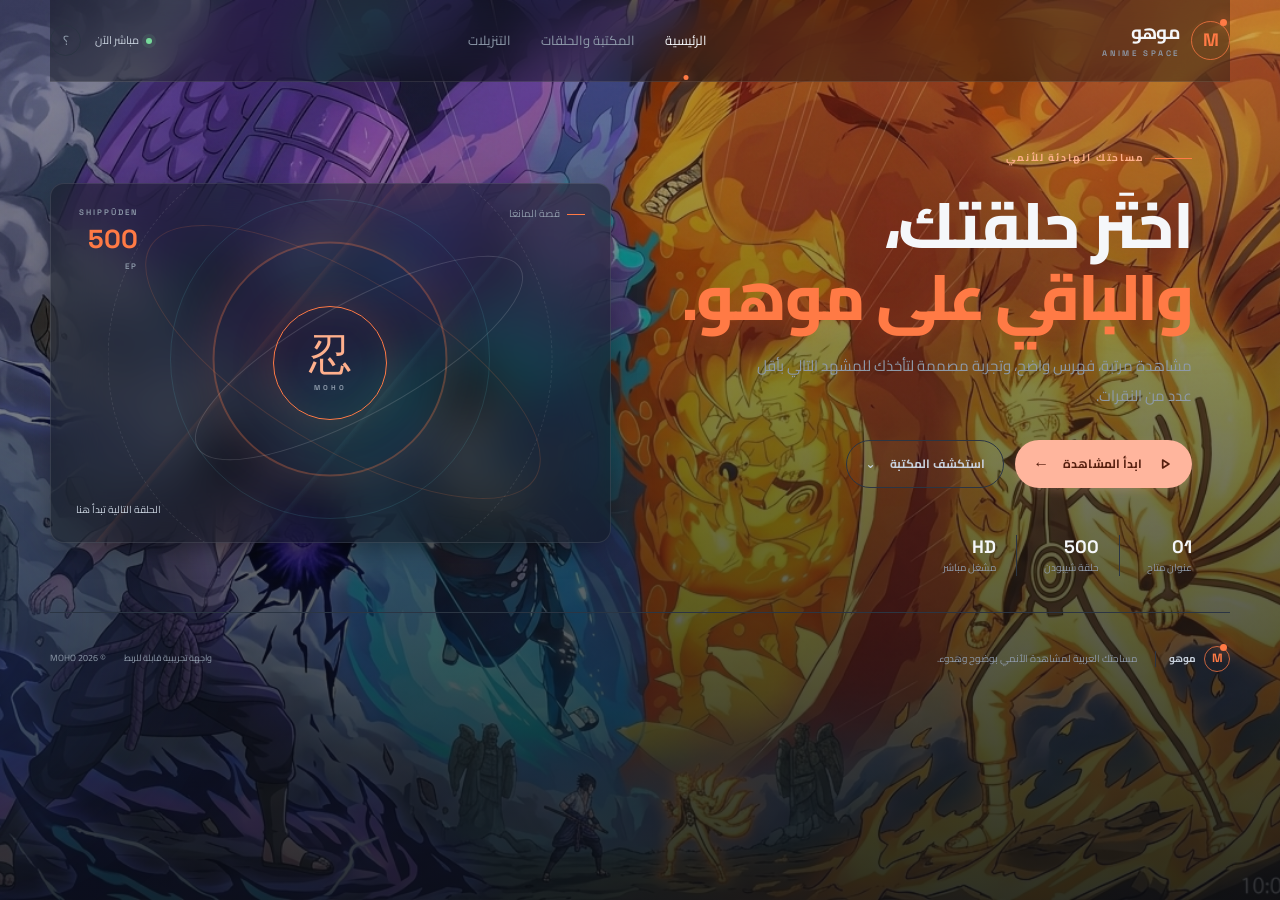
==== index.html @ d2ab6ce7 "v1" ====
<!doctype html>
<html lang="ar" dir="rtl">
<head>
  <meta charset="UTF-8">
  <meta name="viewport" content="width=device-width, initial-scale=1.0">
  <meta name="theme-color" content="#0c0f14">
  <meta name="description" content="موهو — مساحة عربية سريعة لمشاهدة ناروتو شيبودن وتنظيم حلقات الأنمي.">
  <title>موهو | بوابة الأنمي</title>
  <link rel="preconnect" href="https://fonts.googleapis.com">
  <link rel="preconnect" href="https://fonts.gstatic.com" crossorigin>
  <link href="https://fonts.googleapis.com/css2?family=Cairo:wght@400;500;600;700;800&family=Space+Grotesk:wght@500;600;700&family=Material+Symbols+Rounded:opsz,wght,FILL,GRAD@20..48,300..700,0..1,0..1&display=swap" rel="stylesheet">
  <link rel="stylesheet" href="/styles.css">
  <link rel="icon" href="/favicon.jpg" type="image/jpeg">
</head>
<body>
  <div class="ambient ambient-one"></div>
  <div class="ambient ambient-two"></div>

  <header class="topbar shell">
    <a class="brand" href="/" aria-label="موهو الرئيسية">
      <span class="brand-mark"><span>M</span></span>
      <span class="brand-copy"><strong>موهو</strong><small>ANIME SPACE</small></span>
    </a>
    <nav class="nav-links" aria-label="التنقل الرئيسي">
      <a class="active" href="/">الرئيسية</a>
      <a href="/episodes.html">المكتبة والحلقات</a>
      <a href="/downloads.html">التنزيلات</a>
    </nav>
    <div class="top-actions">
      <span class="live-dot"><i></i> مباشر الآن</span>
      <button class="icon-button" id="themeHint" type="button" aria-label="معلومات عن النسخة">؟</button>
    </div>
  </header>

  <main id="top">
    <section class="hero shell" id="home">
      <div class="hero-copy">
        <div class="eyebrow"><span class="eyebrow-line"></span> مساحتك الهادئة للأنمي</div>
        <h1>اختَر حلقتك،<br><em>والباقي على موهو.</em></h1>
        <p>مشاهدة مرتبة، فهرس واضح، وتجربة مصممة لتأخذك للمشهد التالي بأقل عدد من النقرات.</p>
        <div class="hero-actions">
          <button class="button button-primary" id="startWatching"><span class="material-symbols-rounded">play_arrow</span><span>ابدأ المشاهدة</span><b>←</b></button>
          <a class="button button-ghost" href="/episodes.html#catalog"><span>استكشف المكتبة</span><b>⌄</b></a>
        </div>
        <div class="hero-meta">
          <div><strong>01</strong><span>عنوان متاح</span></div>
          <div><strong>500</strong><span>حلقة شيبودن</span></div>
          <div><strong>HD</strong><span>مشغل مباشر</span></div>
        </div>
      </div>
      <div class="hero-art" aria-label="زخرفة بصرية لموهو">
        <div class="sun-ring ring-a"></div><div class="sun-ring ring-b"></div><div class="sun-ring ring-c"></div>
        <div class="hero-orbit orbit-one"></div><div class="hero-orbit orbit-two"></div>
        <div class="hero-emblem"><span>忍</span><small>MOHO</small></div>
        <div class="art-label label-top">قصة المانغا</div>
        <div class="art-label label-bottom">الحلقة التالية تبدأ هنا</div>
        <div class="art-stamp">SHIPPŪDEN<br><b>500</b> EP</div>
      </div>
    </section>
  </main>

  <footer class="footer shell"><div class="footer-brand"><span class="brand-mark small"><span>M</span></span><strong>موهو</strong></div><p>مساحتك العربية لمشاهدة الأنمي بوضوح وهدوء.</p><div class="footer-meta"><span>واجهة تجريبية قابلة للربط</span><span>© 2026 MOHO</span></div></footer>
  <div class="toast" id="toast" role="status" aria-live="polite"></div>
  <script src="/app.js" defer></script>
</body>
</html>
---- styles.css ----
:root{--bg:#090c11;--surface:#11161f;--surface-2:#171e29;--surface-3:#202a37;--line:#2b3543;--text:#f5f7fa;--muted:#8e9aaa;--soft:#c7d0dc;--orange:#ff7a45;--orange-2:#ffb08d;--cyan:#67dce5;--green:#77db9b;--font:'Cairo',system-ui,sans-serif;--eng:'Space Grotesk',sans-serif}*{box-sizing:border-box}html{scroll-behavior:smooth}body{margin:0;min-width:320px;background:var(--bg);color:var(--text);font-family:var(--font);line-height:1.6;overflow-x:hidden}body:before{content:'';position:fixed;inset:0;pointer-events:none;background-image:linear-gradient(rgba(9,12,17,0.85),rgba(9,12,17,0.92)),url('/bg.jpg');background-size:cover;background-position:center;z-index:-2}.episode-card.watched{border-color:rgba(119,219,155,.3)}.episode-card.watched .ep-play{color:var(--green)}.ambient{position:fixed;pointer-events:none;filter:blur(80px);opacity:.22;z-index:-1}.ambient-one{width:460px;height:460px;top:-230px;right:-130px;background:var(--orange);border-radius:50%}.ambient-two{width:380px;height:380px;bottom:10%;left:-260px;background:#3657a4;border-radius:50%}.shell{width:min(1180px,calc(100% - 48px));margin-inline:auto}.topbar{height:82px;display:flex;align-items:center;justify-content:space-between;border-bottom:1px solid rgba(255,255,255,.08);position:relative;z-index:4}.brand{color:var(--text);display:flex;align-items:center;gap:11px;text-decoration:none}.brand-mark{width:39px;height:39px;border:1px solid rgba(255,122,69,.75);border-radius:50%;display:grid;place-items:center;position:relative;color:var(--orange);font-family:var(--eng);font-weight:700;font-size:18px}.brand-mark:after{content:'';position:absolute;width:7px;height:7px;border-radius:50%;background:var(--orange);top:-3px;right:2px;box-shadow:0 0 15px var(--orange)}.brand-copy{display:flex;flex-direction:column;line-height:1.05}.brand-copy strong{font-size:19px;letter-spacing:-.7px}.brand-copy small{font:600 8px var(--eng);letter-spacing:2.6px;color:var(--muted);margin-top:5px}.nav-links{display:flex;gap:30px;align-items:center;margin-right:80px}.nav-links a{color:var(--muted);font-size:13px;text-decoration:none;transition:.2s}.nav-links a:hover,.nav-links a.active{color:var(--text)}.nav-links a.active{position:relative}.nav-links a.active:after{content:'';position:absolute;bottom:-29px;left:50%;width:5px;height:5px;transform:translateX(-50%);background:var(--orange);border-radius:50%;box-shadow:0 0 12px var(--orange)}.top-actions{display:flex;gap:14px;align-items:center}.live-dot{font-size:11px;color:var(--soft);display:flex;gap:7px;align-items:center}.live-dot i,.tiny-live i,.availability i,.playing-dot{width:6px;height:6px;background:var(--green);display:inline-block;border-radius:50%;box-shadow:0 0 0 4px rgba(119,219,155,.1)}.icon-button{width:31px;height:31px;background:transparent;color:var(--muted);border:1px solid var(--line);border-radius:50%;font-family:var(--font);cursor:pointer}.hero{display:grid;grid-template-columns:1.02fr .98fr;min-height:490px;align-items:center;padding:68px 0 36px;gap:36px}.hero-copy{padding-right:38px}.eyebrow,.section-kicker{font-size:10px;letter-spacing:1.9px;text-transform:uppercase;color:var(--orange-2);font-weight:700}.eyebrow{display:flex;align-items:center;gap:10px}.eyebrow-line{height:1px;width:37px;background:var(--orange)}h1,h2,h3,p{margin:0}h1{font-size:clamp(42px,5vw,69px);line-height:1.13;letter-spacing:-2.2px;margin:23px 0 17px;font-weight:800}h1 em{font-style:normal;color:var(--orange);text-shadow:0 0 30px rgba(255,122,69,.18)}.hero-copy>p{max-width:445px;color:var(--muted);font-size:15px;line-height:2;margin-bottom:29px}.hero-actions{display:flex;gap:11px;align-items:center}.button{font-family:var(--font);border:0;border-radius:8px;cursor:pointer;text-decoration:none;display:inline-flex;align-items:center;justify-content:center;gap:14px;min-height:44px;padding:0 18px;font-size:12px;font-weight:700;transition:transform .18s,border-color .18s,background .18s,color .18s}.button:hover{transform:translateY(-2px)}.button-primary{background:var(--orange);color:#21120d;box-shadow:0 8px 20px rgba(255,122,69,.18)}.button-primary:hover{background:#ff9567}.button-primary b{font-size:16px;font-family:Arial;font-weight:400}.button-ghost{color:var(--soft);border:1px solid var(--line);background:rgba(255,255,255,.025)}.button-ghost:hover{border-color:var(--soft);color:var(--text)}.hero-meta{display:flex;gap:27px;margin-top:47px}.hero-meta div{display:flex;flex-direction:column;gap:2px;border-right:1px solid var(--line);padding-right:20px}.hero-meta div:first-child{border-right:0;padding-right:0}.hero-meta strong{font:700 18px var(--eng);color:var(--text)}.hero-meta span{font-size:10px;color:var(--muted)}.hero-art{height:360px;position:relative;overflow:hidden;border-radius:14px;background:radial-gradient(circle at 55% 44%,rgba(255,122,69,.16),transparent 20%),linear-gradient(135deg,#111923,#0b1017 70%);border:1px solid var(--line)}.hero-art:before{content:'';position:absolute;inset:0;background:linear-gradient(130deg,transparent 40%,rgba(255,122,69,.08) 40.2%,transparent 41%,transparent 59%,rgba(103,220,229,.05) 59.2%,transparent 60%)}.sun-ring{position:absolute;border-radius:50%;border:1px solid rgba(255,122,69,.3);left:50%;top:49%;transform:translate(-50%,-50%)}.ring-a{width:235px;height:235px;border-width:2px;box-shadow:0 0 45px rgba(255,122,69,.12)}.ring-b{width:320px;height:320px;border-color:rgba(103,220,229,.12)}.ring-c{width:445px;height:445px;border-style:dashed;border-color:rgba(255,255,255,.09)}.hero-orbit{position:absolute;border:1px solid rgba(255,255,255,.14);border-radius:50%;transform:rotate(-29deg)}.orbit-one{width:370px;height:112px;left:22%;top:33%}.orbit-two{width:450px;height:170px;left:12%;top:26%;transform:rotate(31deg);border-color:rgba(255,122,69,.16)}.hero-emblem{position:absolute;left:50%;top:50%;transform:translate(-50%,-50%);width:114px;height:114px;border-radius:50%;border:1px solid var(--orange);display:flex;flex-direction:column;align-items:center;justify-content:center;box-shadow:0 0 45px rgba(255,122,69,.18),inset 0 0 30px rgba(255,122,69,.06)}.hero-emblem span{font-size:43px;color:var(--orange-2);line-height:1;font-family:serif}.hero-emblem small{font:700 7px var(--eng);letter-spacing:3px;color:var(--muted);margin-top:7px}.art-label,.art-stamp{position:absolute;color:var(--muted);font-size:10px}.label-top{top:22px;right:25px}.label-top:before{content:'';display:inline-block;width:18px;height:1px;background:var(--orange);vertical-align:middle;margin-left:7px}.label-bottom{bottom:24px;left:25px;color:var(--soft)}.art-stamp{left:28px;top:22px;font:600 8px var(--eng);letter-spacing:2px;line-height:1.6;color:var(--muted)}.art-stamp b{font-size:26px;letter-spacing:0;color:var(--orange);display:block}.series-strip{padding:21px 0 42px}.section-heading{display:flex;align-items:flex-end;justify-content:space-between;gap:18px;margin-bottom:18px}.compact-heading{align-items:center}.section-heading h2{font-size:23px;margin-top:6px;letter-spacing:-.7px}.section-heading h2 span{font-weight:400;color:var(--muted)}.heading-note{font-size:11px;color:var(--muted)}.heading-note b{display:inline-block;width:6px;height:6px;background:var(--green);border-radius:50%;margin-right:6px}.series-grid{display:grid;grid-template-columns:repeat(3,1fr);gap:11px}.series-card{display:grid;grid-template-columns:42px 38px 1fr auto 24px;align-items:center;gap:12px;min-height:84px;padding:15px 14px;border-radius:10px;border:1px solid var(--line);background:rgba(17,22,31,.82);position:relative;overflow:hidden;transition:.2s}.series-card:before{content:'';position:absolute;inset:0;background:linear-gradient(110deg,transparent,rgba(255,255,255,.03),transparent);transform:translateX(100%);transition:.5s}.series-card:hover:before{transform:translateX(-100%)}.series-card.selected{border-color:rgba(255,122,69,.65);background:linear-gradient(115deg,rgba(255,122,69,.11),rgba(17,22,31,.92) 56%)}.series-number{font:600 12px var(--eng);color:var(--muted)}.series-symbol{width:35px;height:35px;border-radius:8px;display:grid;place-items:center;color:#bcc9d8;background:#1e2835;font:700 16px var(--eng)}.series-symbol.orange{background:rgba(255,122,69,.16);color:var(--orange)}.series-symbol.cyan{background:rgba(103,220,229,.13);color:var(--cyan)}.series-info h3{font-size:14px;margin:0 0 3px}.series-info p{font-size:10px;color:var(--muted)}.status-pill{font-size:9px;padding:3px 8px;border-radius:20px;white-space:nowrap}.status-pill.ready{color:var(--green);background:rgba(119,219,155,.08)}.status-pill.muted{color:#8390a0;background:rgba(131,144,160,.09)}.card-arrow{border:0;background:none;color:var(--muted);font-size:18px;cursor:pointer;padding:4px}.selected .card-arrow{color:var(--orange)}.watch-layout{display:grid;grid-template-columns:minmax(0,1fr) 292px;gap:28px;padding:12px 0 88px}.availability{font-size:10px;color:var(--green);display:flex;gap:8px;align-items:center}.player-card{border:1px solid var(--line);border-radius:12px;background:#0f141c;overflow:hidden;box-shadow:0 24px 60px rgba(0,0,0,.25)}.player-topline{height:45px;display:flex;align-items:center;justify-content:space-between;padding:0 17px;border-bottom:1px solid rgba(255,255,255,.07);font-size:10px;color:var(--muted)}.playing-label{display:flex;align-items:center;gap:8px;color:var(--soft)}.playing-dot{background:var(--orange);box-shadow:0 0 0 4px rgba(255,122,69,.1)}.quality-label{font:600 10px var(--eng);letter-spacing:1px}.video-frame{aspect-ratio:16/9;background:#070a0f;position:relative;display:flex;align-items:center;justify-content:center}.video-frame video{width:100%;height:100%;display:block;object-fit:contain}.video-overlay{position:absolute;inset:0;display:flex;flex-direction:column;justify-content:center;align-items:center;gap:14px;background:linear-gradient(180deg,rgba(7,10,15,.05),rgba(7,10,15,.55));pointer-events:auto;transition:opacity .25s}.video-overlay.hidden{opacity:0;pointer-events:none}.play-orb{width:54px;height:54px;border:1px solid rgba(255,122,69,.7);border-radius:50%;display:grid;place-items:center;color:var(--orange);padding-right:2px;box-shadow:0 0 28px rgba(255,122,69,.17)}.video-overlay span{font-size:10px;color:var(--muted)}.player-info-row{display:flex;justify-content:space-between;align-items:center;gap:20px;padding:17px 20px 14px}.mini-overline{font-size:9px;color:var(--orange-2);letter-spacing:1px}.player-info-row h3{font-size:15px;margin:4px 0 4px}.player-info-row h3 span{color:var(--muted);font-weight:400}.player-info-row p{font-size:10px;color:var(--muted)}.player-buttons{display:flex;gap:8px;flex-shrink:0}.button-small{min-height:35px;padding:0 11px;font-size:10px;gap:7px}.button-dark{color:var(--soft);background:var(--surface-3);border:1px solid var(--line)}.player-progress{display:flex;gap:9px;align-items:center;padding:0 20px 17px;color:var(--muted);font:9px var(--eng)}.player-progress>div{height:3px;background:#2a323d;border-radius:3px;flex:1}.player-progress>div i{display:block;width:28%;height:100%;background:var(--orange);border-radius:3px}.catalog-panel{margin-top:26px;border-top:1px solid var(--line);padding-top:23px}.catalog-toolbar{display:flex;gap:12px;align-items:center;margin-bottom:18px}.search-box{height:42px;border:1px solid var(--line);border-radius:8px;background:var(--surface);display:flex;align-items:center;gap:9px;padding:0 12px;flex:1;color:var(--muted)}.search-box>span{font-size:24px;line-height:0;transform:rotate(-20deg)}.search-box input{background:none;border:0;outline:0;color:var(--text);font-family:var(--font);font-size:11px;flex:1;min-width:0}.search-box input::placeholder{color:#697687}.search-box kbd{font:9px var(--eng);padding:2px 5px;border:1px solid var(--line);border-radius:4px;color:var(--muted)}.filter-group{display:flex;gap:4px;background:var(--surface);border:1px solid var(--line);padding:4px;border-radius:8px}.filter-button{background:none;border:0;border-radius:5px;color:var(--muted);font-family:var(--font);font-size:10px;padding:7px 8px;cursor:pointer;white-space:nowrap}.filter-button b{font:9px var(--eng);margin-right:3px;color:#687687}.filter-button.active{background:var(--surface-3);color:var(--text)}.season-row{display:flex;align-items:center;gap:14px;margin-bottom:23px}.season-label{font-size:10px;color:var(--muted);white-space:nowrap}.season-tabs{display:flex;gap:6px;overflow-x:auto;scrollbar-width:none;padding:2px}.season-tabs::-webkit-scrollbar{display:none}.season-tab{border:1px solid var(--line);background:transparent;color:var(--muted);border-radius:6px;min-width:58px;padding:7px 8px;font:10px var(--eng);cursor:pointer;transition:.18s}.season-tab:hover,.season-tab.active{color:var(--orange-2);border-color:rgba(255,122,69,.6);background:rgba(255,122,69,.08)}.episodes-heading{display:flex;align-items:end;justify-content:space-between;margin-bottom:12px}.episodes-heading h3{font-size:14px}.episodes-heading span{font-size:10px;color:var(--muted)}.text-button{border:0;background:none;color:var(--orange-2);font:10px var(--font);cursor:pointer}.episodes-grid{display:grid;grid-template-columns:repeat(3,minmax(0,1fr));gap:8px}.episode-card{min-height:116px;background:var(--surface);border:1px solid var(--line);border-radius:8px;padding:12px;display:flex;flex-direction:column;justify-content:space-between;cursor:pointer;transition:.18s;position:relative}.episode-card:hover,.episode-card.active{border-color:rgba(255,122,69,.75);background:linear-gradient(130deg,rgba(255,122,69,.1),var(--surface))}.episode-card.active:after{content:'يشاهد الآن';position:absolute;top:9px;left:10px;font-size:8px;color:var(--orange-2)}.ep-top{display:flex;justify-content:space-between;align-items:center}.ep-num{font:700 18px var(--eng);color:var(--soft)}.ep-type{font-size:8px;padding:3px 6px;border-radius:4px}.ep-type.canon{color:var(--green);background:rgba(119,219,155,.09)}.ep-type.filler{color:#d4a4f8;background:rgba(194,137,239,.1)}.ep-title{font-size:10px;color:var(--muted);line-height:1.65;margin-top:9px}.ep-bottom{display:flex;justify-content:space-between;align-items:center;margin-top:8px;color:#637082;font-size:9px}.ep-play{font-size:12px;color:var(--orange)}.empty-state{grid-column:1/-1;border:1px dashed var(--line);border-radius:8px;padding:24px;text-align:center;color:var(--muted);font-size:11px}.load-more{width:100%;margin-top:12px;height:38px;border:1px dashed var(--line);background:transparent;color:var(--muted);border-radius:8px;font-family:var(--font);font-size:10px;cursor:pointer;transition:.2s}.load-more:hover{border-color:var(--orange);color:var(--orange-2)}.load-more span{font-size:15px;margin-right:5px}.side-column{display:flex;flex-direction:column;gap:13px;padding-top:38px}.side-card{border:1px solid var(--line);background:rgba(17,22,31,.82);border-radius:11px;padding:17px}.side-card-head{display:flex;justify-content:space-between;align-items:start}.tiny-live{font-size:9px;color:var(--muted);display:flex;gap:7px;align-items:center}.tiny-live i{width:5px;height:5px}.side-card h3{font-size:17px;margin-top:5px}.continue-art{height:114px;border-radius:7px;margin:16px 0 13px;background:linear-gradient(135deg,#2a201e,#12171f 52%,#132b31);position:relative;overflow:hidden;padding:13px}.continue-art:before,.continue-art:after{content:'';position:absolute;border:1px solid rgba(255,122,69,.3);border-radius:50%;width:180px;height:80px;right:-20px;top:18px;transform:rotate(-25deg)}.continue-art:after{width:240px;height:120px;right:-65px;top:2px;border-color:rgba(103,220,229,.18)}.continue-art span{font:700 40px var(--eng);color:var(--orange);position:relative;z-index:1}.continue-art small{font:8px var(--eng);letter-spacing:2px;color:var(--muted);position:absolute;right:13px;top:14px}.continue-art b{position:absolute;right:13px;bottom:13px;font-size:10px;color:var(--soft)}.continue-copy{display:flex;flex-direction:column;gap:5px}.continue-copy strong{font-size:11px}.continue-copy span{font-size:9px;color:var(--muted)}.mini-progress{height:3px;background:#2a323d;border-radius:4px;margin:5px 0 8px}.mini-progress i{display:block;width:54%;height:100%;background:var(--orange);border-radius:4px}.full-button{width:100%;min-height:38px;margin-top:5px;font-size:10px}.download-card{background:linear-gradient(145deg,rgba(103,220,229,.065),rgba(17,22,31,.92) 55%)}.download-card p{font-size:10px;line-height:1.8;color:var(--muted);margin:14px 0}.download-icon{font:700 23px var(--eng);color:var(--cyan);width:35px;height:35px;display:grid;place-items:center;border-radius:8px;background:rgba(103,220,229,.1)}.range-inputs{display:flex;align-items:end;gap:7px;margin-bottom:13px}.range-inputs label{font-size:9px;color:var(--muted);display:flex;flex-direction:column;gap:5px;flex:1}.range-inputs span{font-size:10px;color:var(--muted);padding-bottom:10px}.range-inputs input{width:100%;height:32px;border:1px solid var(--line);border-radius:6px;background:var(--bg);color:var(--text);font:11px var(--eng);padding:0 8px;outline:0}.range-inputs input:focus{border-color:var(--cyan)}.button-outline{color:var(--cyan);border:1px solid rgba(103,220,229,.35);background:rgba(103,220,229,.06)}.button-outline:hover{background:rgba(103,220,229,.13);border-color:var(--cyan)}.download-note{font-size:8px;color:#637082;display:block;margin-top:10px;line-height:1.6}.note-card{padding:18px 18px 16px;background:linear-gradient(135deg,rgba(255,122,69,.09),rgba(17,22,31,.92) 45%)}.quote-mark{font:700 34px Georgia;color:var(--orange);line-height:.7}.note-card p{font-size:11px;line-height:1.9;color:var(--soft);margin:10px 0 17px}.note-author{display:flex;align-items:center;gap:9px}.author-mark{width:27px;height:27px;border-radius:50%;border:1px solid var(--orange);display:grid;place-items:center;color:var(--orange);font:700 12px var(--eng)}.note-author span:last-child{display:flex;flex-direction:column}.note-author strong{font-size:9px}.note-author small{font-size:8px;color:var(--muted)}.footer{border-top:1px solid var(--line);min-height:93px;display:flex;align-items:center;gap:13px;color:var(--muted);font-size:10px}.footer-brand{display:flex;align-items:center;gap:8px;color:var(--soft)}.brand-mark.small{width:26px;height:26px;font-size:12px}.footer>p{padding-right:18px;border-right:1px solid var(--line)}.footer-meta{margin-right:auto;display:flex;gap:18px;font-size:9px}.toast{position:fixed;bottom:22px;left:50%;transform:translate(-50%,20px);opacity:0;pointer-events:none;background:var(--surface-3);border:1px solid var(--orange);color:var(--text);border-radius:8px;padding:9px 15px;font-size:10px;z-index:20;transition:.22s}.toast.show{opacity:1;transform:translate(-50%,0)}@media(max-width:950px){.hero{grid-template-columns:1fr;padding-top:46px}.hero-copy{padding-right:0}.hero-art{height:300px;max-width:640px}.watch-layout{grid-template-columns:1fr}.side-column{display:grid;grid-template-columns:repeat(2,1fr);padding-top:0}.note-card{grid-column:1/-1}.nav-links{margin-right:0}.episodes-grid{grid-template-columns:repeat(4,1fr)}}@media(max-width:680px){.shell{width:min(100% - 28px,1180px)}.topbar{height:70px}.nav-links{display:none}.top-actions{margin-right:auto}.hero{padding:39px 0 30px;min-height:auto}.hero h1{font-size:43px}.hero-copy>p{font-size:13px}.hero-meta{margin-top:32px;gap:14px}.hero-meta div{padding-right:12px}.hero-art{height:240px}.series-grid{grid-template-columns:1fr;gap:8px}.series-card{min-height:72px}.section-heading{align-items:start;flex-direction:column;gap:9px}.section-heading h2{font-size:20px}.watch-layout{padding-bottom:55px}.catalog-toolbar{display:block}.filter-group{margin-top:9px;justify-content:space-between}.filter-button{flex:1}.season-row{align-items:start}.episodes-grid{grid-template-columns:repeat(2,1fr);gap:7px}.episode-card{min-height:111px;padding:10px}.player-info-row{align-items:start;flex-direction:column}.player-buttons{width:100%}.player-buttons .button{flex:1}.side-column{display:flex}.footer{align-items:flex-start;flex-wrap:wrap;padding:22px 0}.footer>p{padding-right:0;border-right:0;width:100%}.footer-meta{margin-right:0;width:100%;justify-content:space-between}.art-label{font-size:8px}}

/* Material 3 layer: tonal surfaces, expressive shape and Google Material Symbols */
:root{color-scheme:dark;--md-primary:#ffb59d;--md-on-primary:#561f0f;--md-surface:#101318;--md-surface-container:#1d1f25;--md-surface-variant:#45474f;--md-outline:#909098;--md-radius-lg:16px;--md-radius-xl:28px}.material-symbols-rounded{font-family:'Material Symbols Rounded';font-weight:normal;font-style:normal;font-size:18px;line-height:1;letter-spacing:normal;text-transform:none;display:inline-block;white-space:nowrap;word-wrap:normal;direction:ltr;font-feature-settings:'liga';-webkit-font-feature-settings:'liga';-webkit-font-smoothing:antialiased;font-variation-settings:'FILL' 0,'wght' 500,'GRAD' 0,'opsz' 24}.button{border-radius:999px;min-height:48px;letter-spacing:.05px}.button-small{min-height:40px}.button-primary{background:var(--md-primary);color:var(--md-on-primary);box-shadow:0 3px 8px rgba(255,181,157,.18)}.button-primary:hover{background:#ffdacc}.button-outline{border-radius:999px;border-color:var(--cyan);background:rgba(103,220,229,.08)}.button:focus-visible,.filter-button:focus-visible,.season-tab:focus-visible,.icon-button:focus-visible{outline:3px solid rgba(255,181,157,.45);outline-offset:2px}.player-card,.side-card,.catalog-panel,.series-card{border-radius:var(--md-radius-lg)}.download-note{display:flex;align-items:flex-start;gap:5px}.download-note .material-symbols-rounded{font-size:14px;color:var(--cyan)}#downloadRange:disabled{opacity:.65;cursor:wait;transform:none}.spin{animation:moho-spin 1s linear infinite}@keyframes moho-spin{to{transform:rotate(360deg)}}@media(max-width:680px){.button{min-height:46px}.button-small{min-height:40px}}

/* Mobile hardening: prevent desktop intrinsic widths from escaping the viewport */
@media (max-width:680px){
  html,body{width:100%;min-width:0;overflow-x:hidden}
  .shell{width:calc(100% - 24px);max-width:100%;min-width:0}
  .topbar{gap:10px;min-width:0}
  .brand-copy small{letter-spacing:1.8px}
  .top-actions{gap:8px;min-width:0}
  .live-dot{font-size:9px;white-space:nowrap}
  .hero{grid-template-columns:minmax(0,1fr);gap:22px;min-width:0;padding-top:32px}
  .hero-copy{padding-right:0;min-width:0}
  .hero h1{font-size:clamp(35px,11vw,48px);letter-spacing:-1.6px;overflow-wrap:anywhere}
  .hero-copy>p{font-size:12px;line-height:1.9;max-width:none}
  .hero-actions{display:grid;grid-template-columns:repeat(2,minmax(0,1fr));width:100%;gap:8px}
  .hero-actions .button{width:100%;padding-inline:10px;gap:6px;font-size:10px}
  .hero-meta{justify-content:space-between;gap:8px;margin-top:28px}
  .hero-meta div{min-width:0;padding-right:10px}
  .hero-meta span{font-size:8px;white-space:nowrap}
  .hero-art{height:230px;min-width:0}
  .series-grid,.watch-layout,.content-column,.side-column,.player-card,.catalog-panel{min-width:0;max-width:100%}
  .series-card{grid-template-columns:28px 33px minmax(0,1fr) auto 20px;gap:7px;padding:12px 10px;min-width:0}
  .series-info{min-width:0}
  .series-info h3,.series-info p{white-space:nowrap;overflow:hidden;text-overflow:ellipsis}
  .series-info h3{font-size:12px}
  .series-info p{font-size:9px}
  .status-pill{font-size:8px;padding:3px 6px}
  .watch-layout{grid-template-columns:minmax(0,1fr);gap:18px}
  .section-heading h2{font-size:19px;overflow-wrap:anywhere}
  .availability{font-size:9px}
  .player-card{border-radius:14px}
  .player-topline{padding-inline:12px}
  .video-frame{width:100%;max-width:100%}
  .player-info-row{padding:14px 12px 11px;min-width:0}
  .player-info-row>div:first-child{min-width:0;width:100%}
  .player-info-row h3{font-size:13px;overflow-wrap:anywhere}
  .player-info-row h3 span{display:block;font-size:11px;margin-top:3px}
  .player-buttons{width:100%;min-width:0}
  .player-buttons .button{flex:1;min-width:0;padding-inline:7px;font-size:9px}
  .player-progress{padding-inline:12px}
  .catalog-panel{margin-top:18px;padding-top:17px}
  .catalog-toolbar,.search-box,.filter-group,.season-row,.episodes-heading{min-width:0;max-width:100%}
  .catalog-toolbar{display:flex;flex-direction:column;align-items:stretch;gap:8px}
  .search-box{width:100%;flex:1}
  .search-box kbd{display:none}
  .filter-group{width:100%;justify-content:stretch}
  .filter-button{flex:1;min-width:0;padding-inline:4px}
  .season-row{display:flex;align-items:center;gap:8px}
  .season-tabs{min-width:0;flex:1;max-width:100%;overflow-x:auto}
  .season-tab{min-width:48px;padding-inline:6px}
  .episodes-heading{align-items:flex-start;gap:8px}
  .episodes-heading h3{font-size:13px;overflow-wrap:anywhere}
  .episodes-heading span{font-size:9px}
  .episodes-grid{grid-template-columns:repeat(2,minmax(0,1fr));min-width:0}
  .episode-card{min-width:0;min-height:104px;padding:10px}
  .ep-title{overflow-wrap:anywhere;font-size:9px}
  .side-column{display:flex;width:100%;padding-top:0}
  .side-card{width:100%;min-width:0}
  .footer{width:calc(100% - 24px)}
}
@media (max-width:380px){
  .hero-actions{grid-template-columns:1fr}
  .hero-art{height:205px}
  .hero-meta{gap:5px}
  .hero-meta div{padding-right:7px}
  .hero-meta strong{font-size:15px}
  .hero-meta span{font-size:7px}
  .series-card{grid-template-columns:25px 31px minmax(0,1fr) 18px;gap:6px}
  .series-card .status-pill{display:none}
  .episodes-grid{grid-template-columns:1fr}
  .episode-card{min-height:98px}
  .download-card .range-inputs{gap:5px}
}


/* --- Glassmorphism UI Redesign --- */
:root {
  --glass-bg: rgba(15, 20, 28, 0.45);
  --glass-border: rgba(255, 255, 255, 0.1);
  --glass-blur: blur(24px);
}

body:before {
  background-image: linear-gradient(rgba(10, 13, 19, 0.25), rgba(10, 13, 19, 0.85)), url('/bg.jpg');
  background-size: cover;
  background-position: center top;
  background-attachment: fixed;
}

.player-card, .side-card, .episode-card, .search-box, .filter-group, .hero-art, .note-card, .series-card {
  background: var(--glass-bg) !important;
  backdrop-filter: var(--glass-blur);
  -webkit-backdrop-filter: var(--glass-blur);
  border: 1px solid var(--glass-border) !important;
  box-shadow: 0 10px 30px -10px rgba(0, 0, 0, 0.5);
}

/* Specific component tweaks */
.episode-card {
  transition: all 0.25s cubic-bezier(0.4, 0, 0.2, 1);
}

.episode-card:hover, .episode-card.active, .series-card:hover, .series-card.selected {
  background: rgba(255, 122, 69, 0.15) !important;
  border-color: rgba(255, 122, 69, 0.4) !important;
  transform: translateY(-3px);
  box-shadow: 0 12px 35px -10px rgba(255, 122, 69, 0.2);
}

.topbar {
  background: rgba(9, 12, 17, 0.4);
  backdrop-filter: var(--glass-blur);
  -webkit-backdrop-filter: var(--glass-blur);
  border-bottom: 1px solid var(--glass-border) !important;
}

.catalog-panel {
  border-top: 1px solid var(--glass-border);
}

.video-frame {
  background: rgba(0, 0, 0, 0.6) !important;
  backdrop-filter: blur(40px);
}

/* Ensure empty state also gets the glass look */
.empty-state {
  background: var(--glass-bg) !important;
  backdrop-filter: var(--glass-blur);
  border-color: var(--glass-border) !important;
}

/* Responsive Background Overrides */
@media (min-width: 681px) {
  body:before {
    background-image: linear-gradient(rgba(10, 13, 19, 0.25), rgba(10, 13, 19, 0.85)), url('/desktop_bg.jpg');
  }
}
@media (max-width: 680px) {
  body:before {
    background-image: linear-gradient(rgba(10, 13, 19, 0.25), rgba(10, 13, 19, 0.85)), url('/mobile_bg.jpg');
  }
}
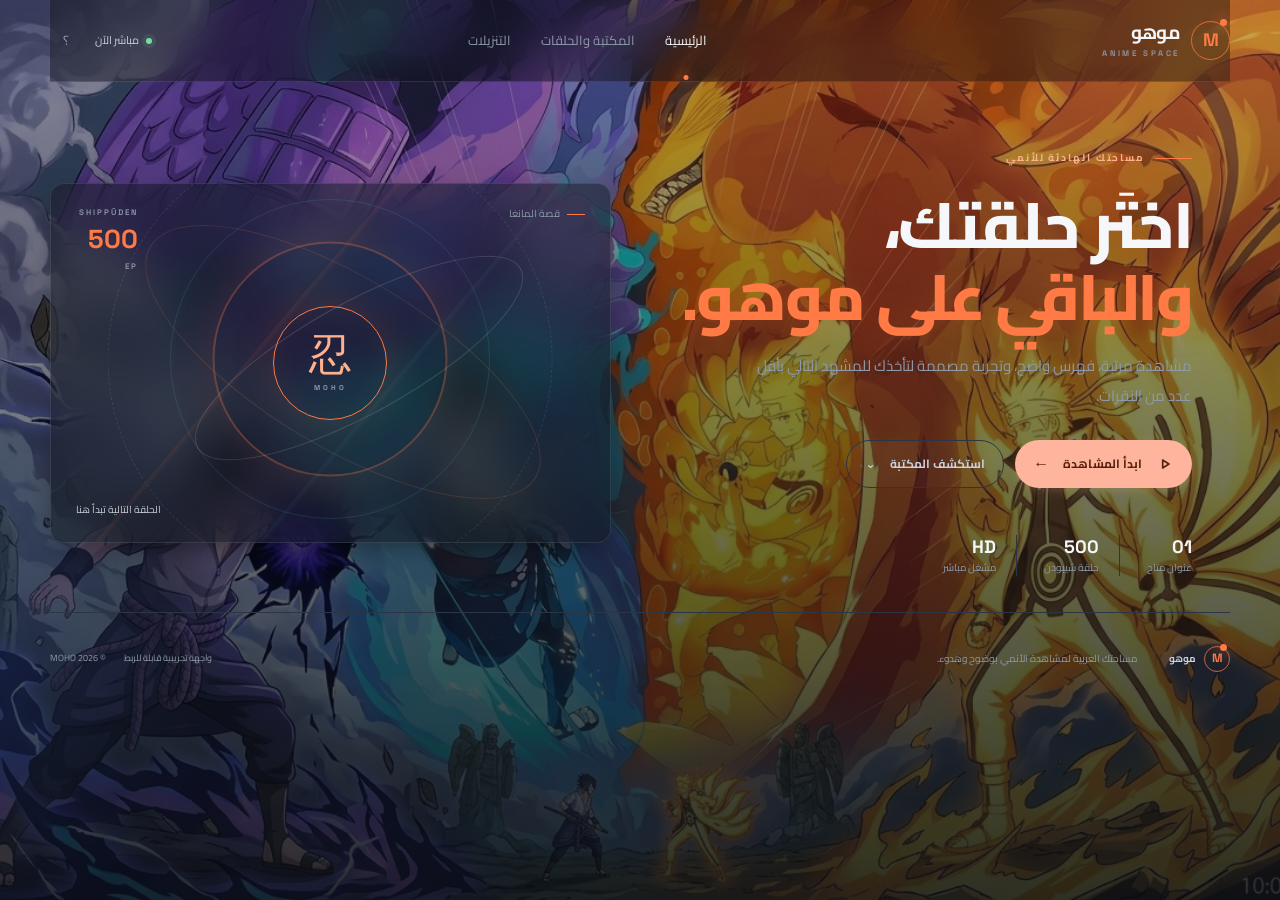
==== commit 37ce70d3: "Add files via upload" ====
--- a/index.html
+++ b/index.html
@@ -9,22 +9,22 @@
   <link rel="preconnect" href="https://fonts.googleapis.com">
   <link rel="preconnect" href="https://fonts.gstatic.com" crossorigin>
   <link href="https://fonts.googleapis.com/css2?family=Cairo:wght@400;500;600;700;800&family=Space+Grotesk:wght@500;600;700&family=Material+Symbols+Rounded:opsz,wght,FILL,GRAD@20..48,300..700,0..1,0..1&display=swap" rel="stylesheet">
-  <link rel="stylesheet" href="/styles.css">
-  <link rel="icon" href="/favicon.jpg" type="image/jpeg">
+  <link rel="stylesheet" href="styles.css">
+  <link rel="icon" href="favicon.jpg" type="image/jpeg">
 </head>
 <body>
   <div class="ambient ambient-one"></div>
   <div class="ambient ambient-two"></div>
 
   <header class="topbar shell">
-    <a class="brand" href="/" aria-label="موهو الرئيسية">
+    <a class="brand" href="index.html" aria-label="موهو الرئيسية">
       <span class="brand-mark"><span>M</span></span>
       <span class="brand-copy"><strong>موهو</strong><small>ANIME SPACE</small></span>
     </a>
     <nav class="nav-links" aria-label="التنقل الرئيسي">
-      <a class="active" href="/">الرئيسية</a>
-      <a href="/episodes.html">المكتبة والحلقات</a>
-      <a href="/downloads.html">التنزيلات</a>
+      <a class="active" href="index.html">الرئيسية</a>
+      <a href="episodes.html">المكتبة والحلقات</a>
+      <a href="downloads.html">التنزيلات</a>
     </nav>
     <div class="top-actions">
       <span class="live-dot"><i></i> مباشر الآن</span>
@@ -61,6 +61,6 @@
 
   <footer class="footer shell"><div class="footer-brand"><span class="brand-mark small"><span>M</span></span><strong>موهو</strong></div><p>مساحتك العربية لمشاهدة الأنمي بوضوح وهدوء.</p><div class="footer-meta"><span>واجهة تجريبية قابلة للربط</span><span>© 2026 MOHO</span></div></footer>
   <div class="toast" id="toast" role="status" aria-live="polite"></div>
-  <script src="/app.js" defer></script>
+  <script src="app.js" defer></script>
 </body>
 </html>
--- a/styles.css
+++ b/styles.css
@@ -84,7 +84,7 @@
 }
 
 body:before {
-  background-image: linear-gradient(rgba(10, 13, 19, 0.25), rgba(10, 13, 19, 0.85)), url('/bg.jpg');
+  background-image: linear-gradient(rgba(10, 13, 19, 0.25), rgba(10, 13, 19, 0.85)), url('bg.jpg');
   background-size: cover;
   background-position: center top;
   background-attachment: fixed;
@@ -136,11 +136,11 @@
 /* Responsive Background Overrides */
 @media (min-width: 681px) {
   body:before {
-    background-image: linear-gradient(rgba(10, 13, 19, 0.25), rgba(10, 13, 19, 0.85)), url('/desktop_bg.jpg');
+    background-image: linear-gradient(rgba(10, 13, 19, 0.25), rgba(10, 13, 19, 0.85)), url('desktop_bg.jpg');
   }
 }
 @media (max-width: 680px) {
   body:before {
-    background-image: linear-gradient(rgba(10, 13, 19, 0.25), rgba(10, 13, 19, 0.85)), url('/mobile_bg.jpg');
+    background-image: linear-gradient(rgba(10, 13, 19, 0.25), rgba(10, 13, 19, 0.85)), url('mobile_bg.jpg');
   }
 }
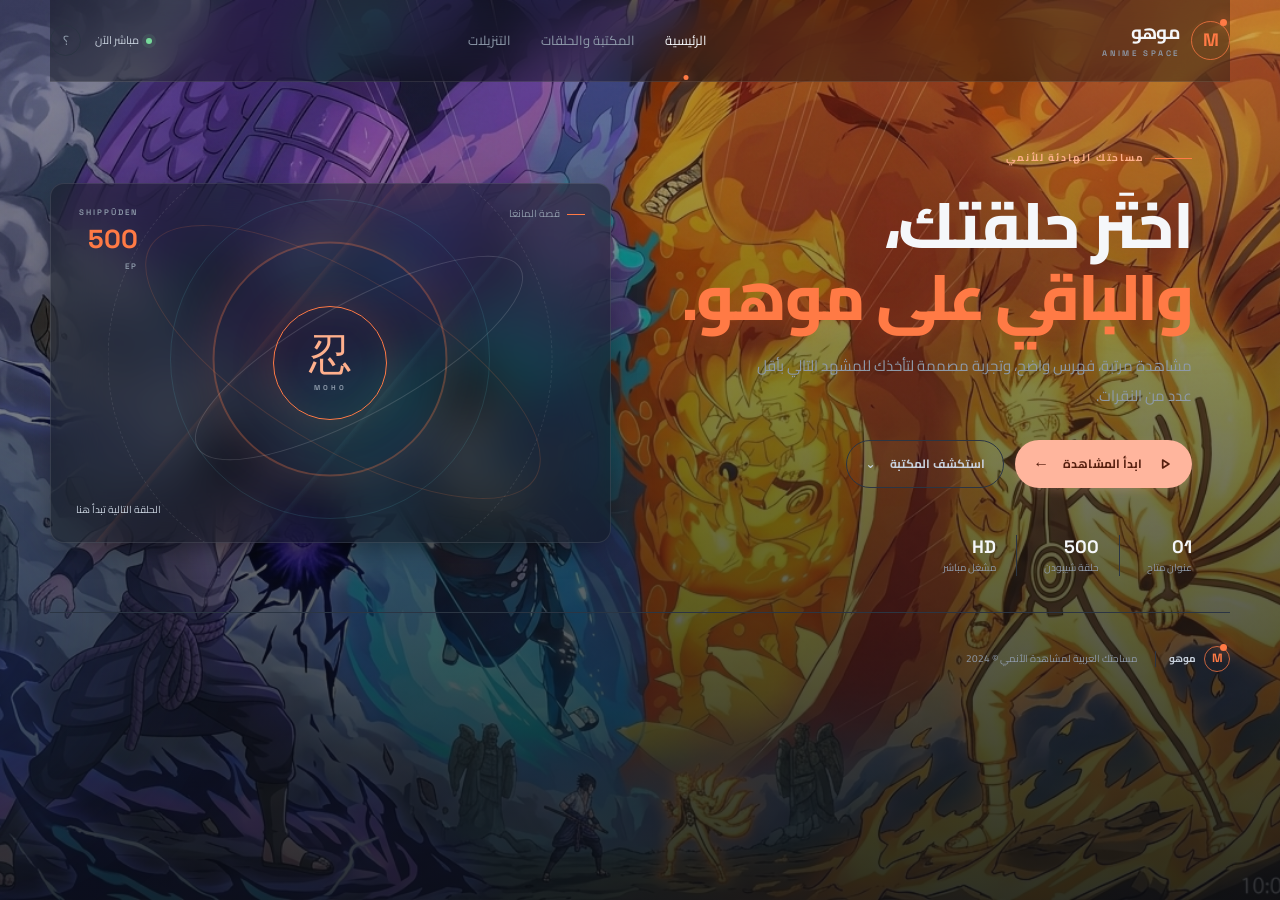
==== commit d54150f2: "إضافة كود التحقق من Google Site Verification" ====
--- a/index.html
+++ b/index.html
@@ -5,10 +5,11 @@
   <meta name="viewport" content="width=device-width, initial-scale=1.0">
   <meta name="theme-color" content="#0c0f14">
   <meta name="description" content="موهو — مساحة عربية سريعة لمشاهدة ناروتو شيبودن وتنظيم حلقات الأنمي.">
+  <meta name="google-site-verification" content="H4zRtMr7aQWUNEStZgVr1qvCm4RDRGn8A1Y0OUyWFh4" />
   <title>موهو | بوابة الأنمي</title>
   <link rel="preconnect" href="https://fonts.googleapis.com">
   <link rel="preconnect" href="https://fonts.gstatic.com" crossorigin>
-  <link href="https://fonts.googleapis.com/css2?family=Cairo:wght@400;500;600;700;800&family=Space+Grotesk:wght@500;600;700&family=Material+Symbols+Rounded:opsz,wght,FILL,GRAD@20..48,300..700,0..1,0..1&display=swap" rel="stylesheet">
+  <link href="https://fonts.googleapis.com/css2?family=Cairo:wght@400;500;600;700;800&family=Space+Grotesk:wght@500;600;700&family=Material+Symbols+Rounded:opsz,wght,FILL,GRAD@20..48,300..700,0..1,0..100" rel="stylesheet">
   <link rel="stylesheet" href="styles.css">
   <link rel="icon" href="favicon.jpg" type="image/jpeg">
 </head>
@@ -59,7 +60,7 @@
     </section>
   </main>
 
-  <footer class="footer shell"><div class="footer-brand"><span class="brand-mark small"><span>M</span></span><strong>موهو</strong></div><p>مساحتك العربية لمشاهدة الأنمي بوضوح وهدوء.</p><div class="footer-meta"><span>واجهة تجريبية قابلة للربط</span><span>© 2026 MOHO</span></div></footer>
+  <footer class="footer shell"><div class="footer-brand"><span class="brand-mark small"><span>M</span></span><strong>موهو</strong></div><p>مساحتك العربية لمشاهدة الأنمي © 2024</p></footer>
   <div class="toast" id="toast" role="status" aria-live="polite"></div>
   <script src="app.js" defer></script>
 </body>
